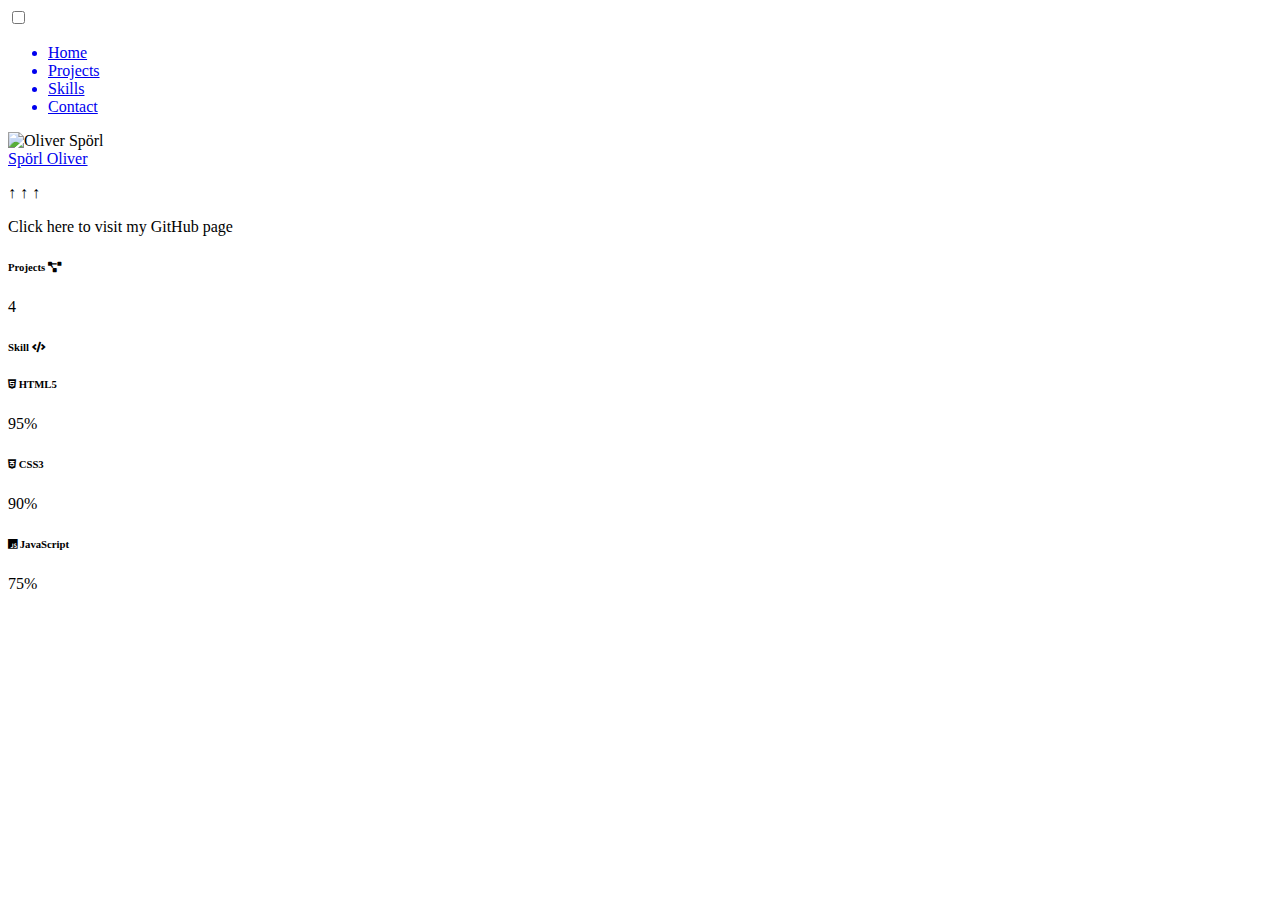
==== index.html @ 1a3f1d0d "index generated" ====
<!DOCTYPE html>
<html lang="en">
  <head>
    <meta charset="UTF-8" />
    <meta name="viewport" content="width=device-width, initial-scale=1.0" />
    <link rel="shortcut icon" href="/imgs/portfolio.png" type="image/x-icon" />
    <link
      rel="stylesheet"
      href="https://cdnjs.cloudflare.com/ajax/libs/font-awesome/5.15.4/css/all.min.css"
    />

    <title>My Portfolio</title>
    <link rel="stylesheet" href="/app/style.css" />
  </head>
  <body>
    <header>
      <nav role="navigation">
        <div id="menuToggle">
          <input type="checkbox" />

          <span></span>
          <span></span>
          <span></span>

          <ul id="menu">
            <a href="/app/index.html"><li>Home</li></a>
            <a href="/Projects/Projects.html"><li>Projects</li></a>
            <a href="/Skills/Skills.html"><li>Skills</li></a>
            <a href="/Contact/contact.html"><li>Contact</li></a>
          </ul>
        </div>
      </nav>
    </header>

    <div class="card">
      <div class="ds-top"></div>
      <div class="avatar-holder">
        <img src="/imgs/profilpicture.jpg" alt="Oliver Spörl" />
      </div>
      <div class="name">
        <a href="https://github.com/Oliverwebdev" target="_blank"
          >Spörl Oliver</a
        >
        <div class="info">
          <p class="arrows">&uarr; &uarr; &uarr;</p>

          <p>Click here to visit my GitHub page</p>
        </div>
      </div>

      <div class="ds-info">
        <div class="ds projects">
          <h6 title="Number of projects created by the user">
            Projects <i class="fas fa-project-diagram"></i>
          </h6>
          <p>4</p>
        </div>
      </div>
      <div class="ds-skill">
        <h6>Skill <i class="fa fa-code" aria-hidden="true"></i></h6>
        <div class="skill html">
          <h6><i class="fab fa-html5"></i> HTML5</h6>
          <div class="bar bar-html">
            <p>95%</p>
          </div>
        </div>
        <div class="skill css">
          <h6><i class="fab fa-css3-alt"></i> CSS3</h6>
          <div class="bar bar-css">
            <p>90%</p>
          </div>
        </div>
        <div class="skill javascript">
          <h6><i class="fab fa-js"></i> JavaScript</h6>
          <div class="bar bar-js">
            <p>75%</p>
          </div>
        </div>
      </div>
    </div>

    <script src="index.js"></script>
  </body>
</html>
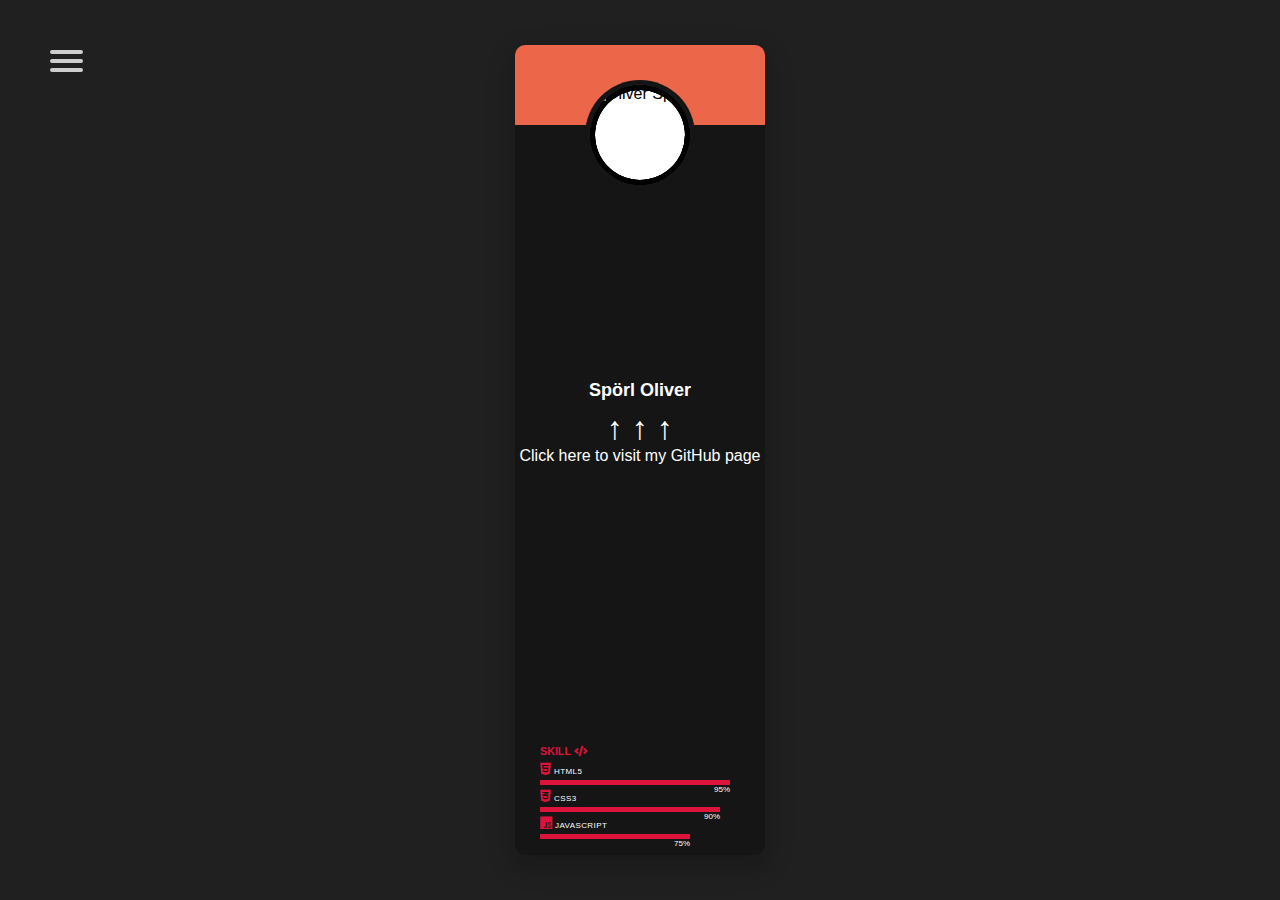
==== commit a6e3ea25: "contact form added" ====
--- a/index.html
+++ b/index.html
@@ -10,7 +10,7 @@
     />
 
     <title>My Portfolio</title>
-    <link rel="stylesheet" href="/app/style.css" />
+    <link rel="stylesheet" href="style.css" />
   </head>
   <body>
     <header>
@@ -26,7 +26,7 @@
             <a href="/app/index.html"><li>Home</li></a>
             <a href="/Projects/Projects.html"><li>Projects</li></a>
             <a href="/Skills/Skills.html"><li>Skills</li></a>
-            <a href="/Contact/contact.html"><li>Contact</li></a>
+            <a href="/contact/contact.html"><li>Contact</li></a>
           </ul>
         </div>
       </nav>
--- a/style.css
+++ b/style.css
@@ -0,0 +1,513 @@
+body {
+  margin: 0;
+  padding: 0;
+  font-family: sans-serif;
+  background: #24292e;
+  height: 100vh;
+  width: 100vw;
+  overflow: hidden;
+}
+
+#menuToggle {
+  display: block;
+  position: relative;
+  top: 50px;
+  left: 50px;
+
+  z-index: 1;
+
+  -webkit-user-select: none;
+  user-select: none;
+}
+
+#menuToggle a {
+  text-decoration: none;
+  color: #232323;
+
+  transition: color 0.3s ease;
+}
+
+#menuToggle a:hover {
+  color: tomato;
+}
+
+#menuToggle input {
+  display: block;
+  width: 40px;
+  height: 32px;
+  position: absolute;
+  top: -7px;
+  left: -5px;
+
+  cursor: pointer;
+
+  opacity: 0; /* hide this */
+  z-index: 2; /* and place it over the hamburger */
+
+  -webkit-touch-callout: none;
+}
+
+/*
+   * Just a quick hamburger
+   */
+#menuToggle span {
+  display: block;
+  width: 33px;
+  height: 4px;
+  margin-bottom: 5px;
+  position: relative;
+
+  background: #cdcdcd;
+  border-radius: 3px;
+
+  z-index: 1;
+
+  transform-origin: 4px 0px;
+
+  transition: transform 0.5s cubic-bezier(0.77, 0.2, 0.05, 1),
+    background 0.5s cubic-bezier(0.77, 0.2, 0.05, 1), opacity 0.55s ease;
+}
+
+#menuToggle span:first-child {
+  transform-origin: 0% 0%;
+}
+
+#menuToggle span:nth-last-child(2) {
+  transform-origin: 0% 100%;
+}
+
+/* 
+   * Transform all the slices of hamburger
+   * into a crossmark.
+   */
+#menuToggle input:checked ~ span {
+  opacity: 1;
+  transform: rotate(45deg) translate(-2px, -1px);
+  background: #232323;
+}
+
+/*
+   * But let's hide the middle one.
+   */
+#menuToggle input:checked ~ span:nth-last-child(3) {
+  opacity: 0;
+  transform: rotate(0deg) scale(0.2, 0.2);
+}
+
+/*
+   * Ohyeah and the last one should go the other direction
+   */
+#menuToggle input:checked ~ span:nth-last-child(2) {
+  transform: rotate(-45deg) translate(0, -1px);
+}
+
+#menu {
+  position: absolute;
+  width: 300px;
+  margin: -100px 0 0 -50px;
+  padding: 50px;
+  padding-top: 125px;
+
+  background: #ededed;
+  list-style-type: none;
+  -webkit-font-smoothing: antialiased;
+  /* to stop flickering of text in safari */
+
+  transform-origin: 0% 0%;
+  transform: translate(-100%, 0);
+
+  transition: transform 0.5s cubic-bezier(0.77, 0.2, 0.05, 1);
+}
+
+#menu li {
+  padding: 10px 0;
+  font-size: 22px;
+}
+
+#menuToggle input:checked ~ ul {
+  transform: none;
+}
+
+/* Main */
+main {
+  box-sizing: border-box; /* Berücksichtigt Padding in der Höhe */
+  overflow-y: auto; /* Fügt Scrollen nur bei Bedarf hinzu */
+}
+
+#about {
+  text-align: center;
+}
+
+h1 {
+  font-size: 3em;
+  margin-bottom: 20px;
+  color: #333;
+}
+
+h2 {
+  font-size: 1.5em;
+  margin-bottom: 30px;
+  color: #555;
+}
+
+.intro {
+  margin-bottom: 20px;
+}
+
+.intro-2 {
+  font-style: italic;
+}
+
+.intro-5 {
+  font-weight: bold;
+}
+
+/* card stuff */
+@import url("https://fonts.googleapis.com/css?family=Krub:400,700");
+
+* {
+  margin: 0;
+  padding: 0;
+  box-sizing: border-box;
+}
+
+html,
+body {
+  width: 100%;
+  height: 100%;
+}
+
+body {
+  background: #202020;
+  font-family: "Krub", sans-serif;
+}
+
+.card {
+  position: absolute;
+  margin: auto;
+  top: 0;
+  right: 0;
+  bottom: 0;
+  left: 0;
+  width: 250px;
+  height: 90%;
+  border-radius: 10px;
+  box-shadow: 0 10px 25px 5px rgba(0, 0, 0, 0.2);
+  background: #151515;
+  overflow: hidden;
+}
+
+.card .ds-top {
+  position: absolute;
+  margin: auto;
+  top: 0;
+  right: 0;
+  left: 0;
+  width: 300px;
+  height: 80px;
+  background: rgb(236, 103, 73);
+  animation: dsTop 1.5s;
+}
+
+.card .avatar-holder {
+  position: absolute;
+  margin: auto;
+  top: 40px;
+  right: 0;
+  left: 0;
+  width: 100px;
+  height: 100px;
+  border-radius: 50%;
+  box-shadow: 0 0 0 5px #151515, inset 0 0 0 5px #000000,
+    inset 0 0 0 5px #000000, inset 0 0 0 5px #000000, inset 0 0 0 5px #000000;
+  background: white;
+  overflow: hidden;
+  animation: mvTop 1.5s;
+}
+
+.card .avatar-holder img {
+  width: 100%;
+  height: 100%;
+  object-fit: cover;
+}
+
+.card .name {
+  position: absolute;
+  margin: auto;
+  top: -100px;
+  right: 0;
+  bottom: 0;
+  left: 0;
+  width: inherit;
+  height: 40px;
+  text-align: center;
+  animation: fadeIn 2s ease-in;
+}
+
+.info{
+  color: white;
+  position: absolute;
+  margin: auto;
+  top: 50px;
+  right: 0;
+  bottom: 0;
+  left: 0;
+  width: inherit;
+  height: 40px;
+  text-align: center;
+  animation: fadeIn 2s ease-in;
+}
+
+.arrows{
+  font-size: 2rem;
+  font-weight: 900;
+}
+
+.card .name a {
+  color: white;
+  text-decoration: none;
+  font-weight: 700;
+  font-size: 18px;
+}
+
+.card .name a:hover {
+  text-decoration: underline;
+  color: crimson;
+}
+
+.card .name h6 {
+  position: absolute;
+  margin: auto;
+  left: 0;
+  right: 0;
+  bottom: 0;
+  color: white;
+  width: 40px;
+}
+
+.card .button {
+  position: absolute;
+  margin: auto;
+  padding: 8px;
+  top: 20px;
+  right: 0;
+  bottom: 0;
+  left: 0;
+  width: inherit;
+  height: 40px;
+  text-align: center;
+  animation: fadeIn 2s ease-in;
+  outline: none;
+}
+
+.card .button a {
+  padding: 5px 20px;
+  border-radius: 10px;
+  color: white;
+  letter-spacing: 0.05em;
+  text-decoration: none;
+  font-size: 10px;
+  transition: all 1s;
+}
+
+.card .button a:hover {
+  color: white;
+  background: crimson;
+}
+
+.card .ds-info {
+  position: absolute;
+  margin: auto;
+  top: 120px;
+  bottom: 0;
+  right: 0;
+  left: 0;
+  width: inherit;
+  height: 40px;
+  display: flex;
+}
+
+.card .ds-info .projects {
+  position: relative;
+  left: -300px;
+  width: 100%;
+  text-align: center;
+  color: white;
+  animation: fadeInMove 2s;
+  animation-fill-mode: forwards;
+}
+
+.card .ds-info .projects h6 {
+  text-transform: uppercase;
+  color: crimson;
+}
+
+.card .ds-info .projects p {
+  font-size: 12px;
+}
+
+.card .ds-info .ds:nth-of-type(2) {
+  animation-delay: 0.5s;
+}
+
+.card .ds-info .ds:nth-of-type(1) {
+  animation-delay: 1s;
+}
+
+.card .ds-skill {
+  position: absolute;
+  margin: auto;
+  bottom: 10px;
+  right: 0;
+  left: 0;
+  width: 200px;
+  height: 100px;
+  animation: mvBottom 1.5s;
+}
+
+.card .ds-skill h6 {
+  margin-bottom: 5px;
+  font-weight: 700;
+  text-transform: uppercase;
+  color: crimson;
+}
+
+.card .ds-skill .skill h6 {
+  font-weight: 400;
+  font-size: 8px;
+  letter-spacing: 0.05em;
+  margin: 4px 0;
+  color: white;
+}
+
+.card .ds-skill .skill .fab {
+  color: crimson;
+  font-size: 14px;
+}
+
+.card .ds-skill .skill .bar {
+  height: 5px;
+  background: crimson;
+  text-align: right;
+}
+
+.card .ds-skill .skill .bar p {
+  color: white;
+  font-size: 8px;
+  padding-top: 5px;
+  animation: fadeIn 5s;
+}
+
+.card .ds-skill .skill .bar:hover {
+  background: white;
+}
+
+.card .ds-skill .skill .bar-html {
+  width: 95%;
+  animation: htmlSkill 1s;
+  animation-delay: 0.4s;
+}
+
+.card .ds-skill .skill .bar-css {
+  width: 90%;
+  animation: cssSkill 2s;
+  animation-delay: 0.4s;
+}
+
+.card .ds-skill .skill .bar-js {
+  width: 75%;
+  animation: jsSkill 3s;
+  animation-delay: 0.4s;
+}
+
+ @keyframes fadeInMove {
+  0% {
+    opacity: 0;
+    left: -300px;
+  }
+  100% {
+    opacity: 1;
+    left: 0;
+  }
+}
+
+@keyframes fadeIn {
+  0% {
+    opacity: 0;
+  }
+  100% {
+    opacity: 1;
+  }
+}
+
+@keyframes htmlSkill {
+  0% {
+    width: 0;
+  }
+  100% {
+    width: 95%;
+  }
+}
+
+@keyframes cssSkill {
+  0% {
+    width: 0;
+  }
+  100% {
+    width: 90%;
+  }
+}
+
+@keyframes jsSkill {
+  0% {
+    width: 0;
+  }
+  100% {
+    width: 75%;
+  }
+}
+
+@keyframes mvBottom {
+  0% {
+    bottom: -150px;
+  }
+  100% {
+    bottom: 10px;
+  }
+}
+
+@keyframes mvTop {
+  0% {
+    top: -150px;
+  }
+  100% {
+    top: 40px;
+  }
+}
+
+@keyframes dsTop {
+  0% {
+    top: -150px;
+  }
+  100% {
+    top: 0;
+  }
+} 
+
+.following {
+  color: white;
+  background: crimson;
+}
+
+@media only screen and (max-width: 767px) {
+  .card {
+    width: 100%; /* Volle Breite des Bildschirms */
+    max-width: 250px; 
+    height: 60%; 
+    left: 45%;
+    top: 45%;
+    transform: translate(-50%, -50%);
+    position: absolute;
+    margin: 0; /* Nullen des Rands */
+  }
+}
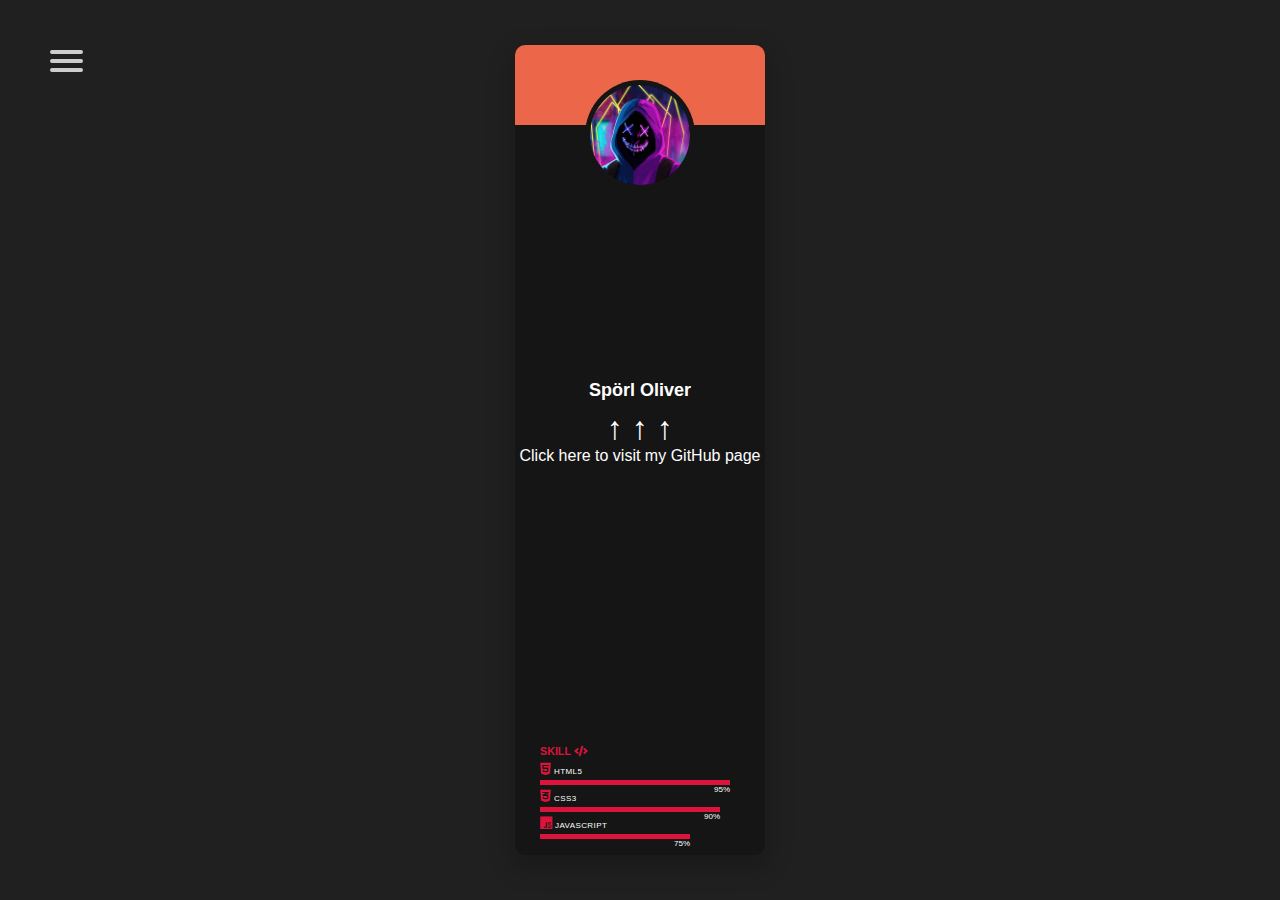
==== commit 9da59a81: "index ready" ====
--- a/index.html
+++ b/index.html
@@ -23,10 +23,10 @@
           <span></span>
 
           <ul id="menu">
-            <a href="/app/index.html"><li>Home</li></a>
+            <a href="/index.html"><li>Home</li></a>
             <a href="/Projects/Projects.html"><li>Projects</li></a>
             <a href="/Skills/Skills.html"><li>Skills</li></a>
-            <a href="/contact/contact.html"><li>Contact</li></a>
+            <a href="/Contact/contact.html"><li>Contact</li></a>
           </ul>
         </div>
       </nav>
